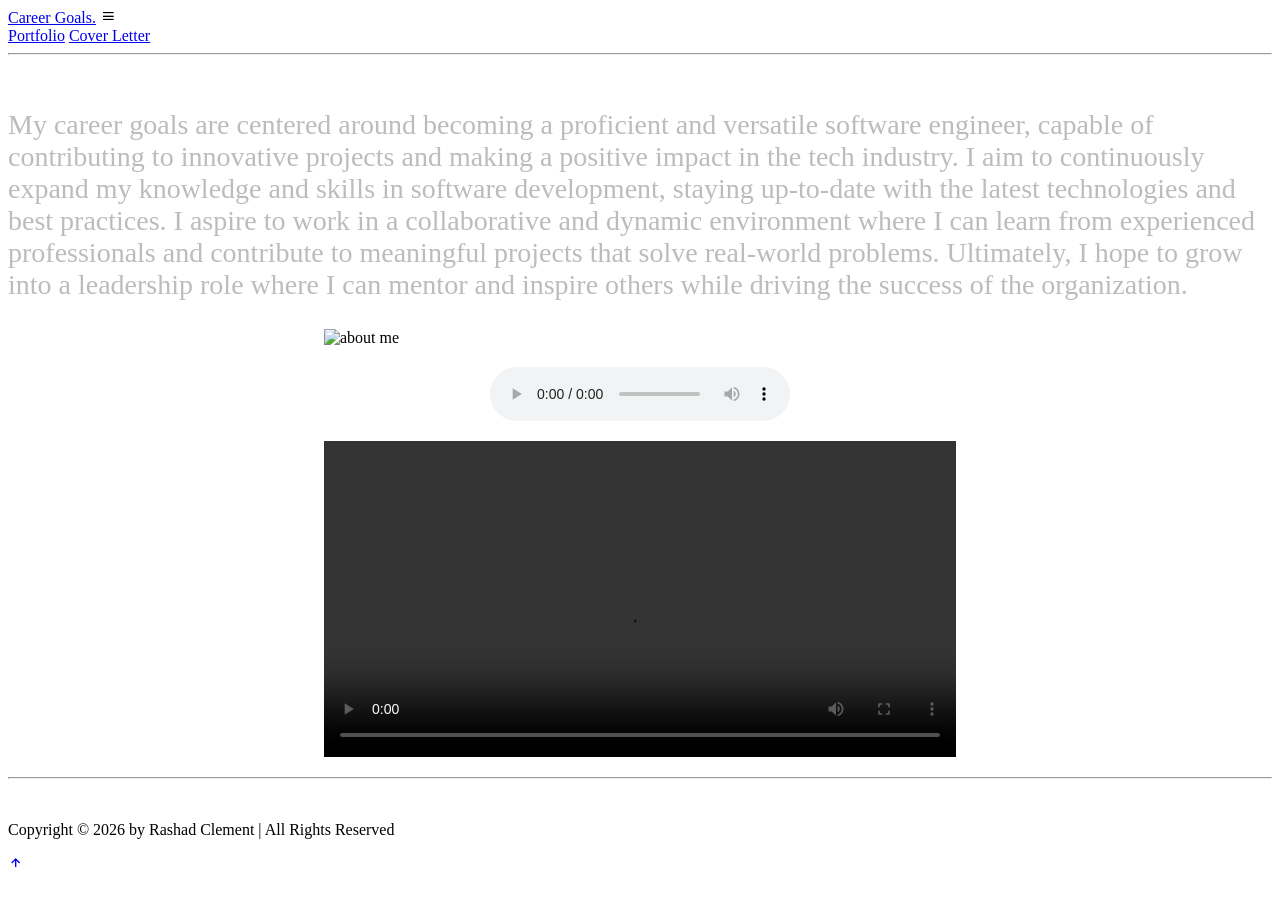
==== career_goals.html @ a1e1e6f7 "Creates cover.html, career_goal.html and modifies index.html" ====
<!doctype html>
<html lang="en">
  <head>
    <meta charset="UTF-8" />
    <meta http-equiv="X-UA-Compatible" content="IE=edge" />
    <meta name="viewport" content="width=device-width, initial-scale=1.0" />
    <title>Rashad's | Career Goals</title>
    <link
      href="https://unpkg.com/boxicons@2.1.4/css/boxicons.min.css"
      rel="stylesheet"
    />
    <link rel="shortcut icon" type="image/png" href="assets/favicon1.png" />
    <script
      type="text/javascript"
      src="https://cdn.jsdelivr.net/npm/@emailjs/browser@3/dist/email.min.js"
    ></script>
    <script type="text/javascript">
      (function () {
        emailjs.init("BVBajBuApLlORE-cE");
      })();
    </script>
    <link rel="stylesheet" href="styles.css" />
  </head>
  <body>
    <header class="header">
      <a href="#" class="logo">Career Goals.</a>

      <i class="bx bx-menu" id="menu-icon"></i>

      <nav class="navbar">
        <a href="index.html" style="--i: 1" class="active">Portfolio</a>
        <a href="cover.html" style="--i: 2">Cover Letter</a>
      </nav>
    </header>
    <hr />
    <br />
    <section class="section" id="section 1">
      <div class="section-text">
        <article style="text-align: left; color: #bdbbbb">
          <p style="font-size: 28px">
            My career goals are centered around becoming a proficient and
            versatile software engineer, capable of contributing to innovative
            projects and making a positive impact in the tech industry. I aim to
            continuously expand my knowledge and skills in software development,
            staying up-to-date with the latest technologies and best practices.
            I aspire to work in a collaborative and dynamic environment where I
            can learn from experienced professionals and contribute to
            meaningful projects that solve real-world problems. Ultimately, I
            hope to grow into a leadership role where I can mentor and inspire
            others while driving the success of the organization.
          </p>
        </article>
        <img
          src="./assets/images/about me.png"
          alt="about me"
          style="
            justify-content: center;
            display: block;
            margin-left: auto;
            margin-right: auto;
            width: 50%;
          "
        />
        <audio controls style="display: block; margin: 20px auto">
          <source src="./assets/media/New Recording 4.mp3" type="audio/mpeg" />
        </audio>
        <video controls style="display: block; margin: 20px auto; width: 50%">
          <source src="./assets/media/Kyoto.mp4" type="video/mp4" />
        </video>
      </div>
    </section>
    <hr />
    <br />
    <section>
      <footer class="footer">
        <div class="footer-text">
          <p>Copyright &copy; 2026 by Rashad Clement | All Rights Reserved</p>

          <div class="footer-iconTop">
            <a href="#main"><i class="bx bx-up-arrow-alt"></i></a>
          </div>
        </div>
      </footer>
    </section>
  </body>
</html>
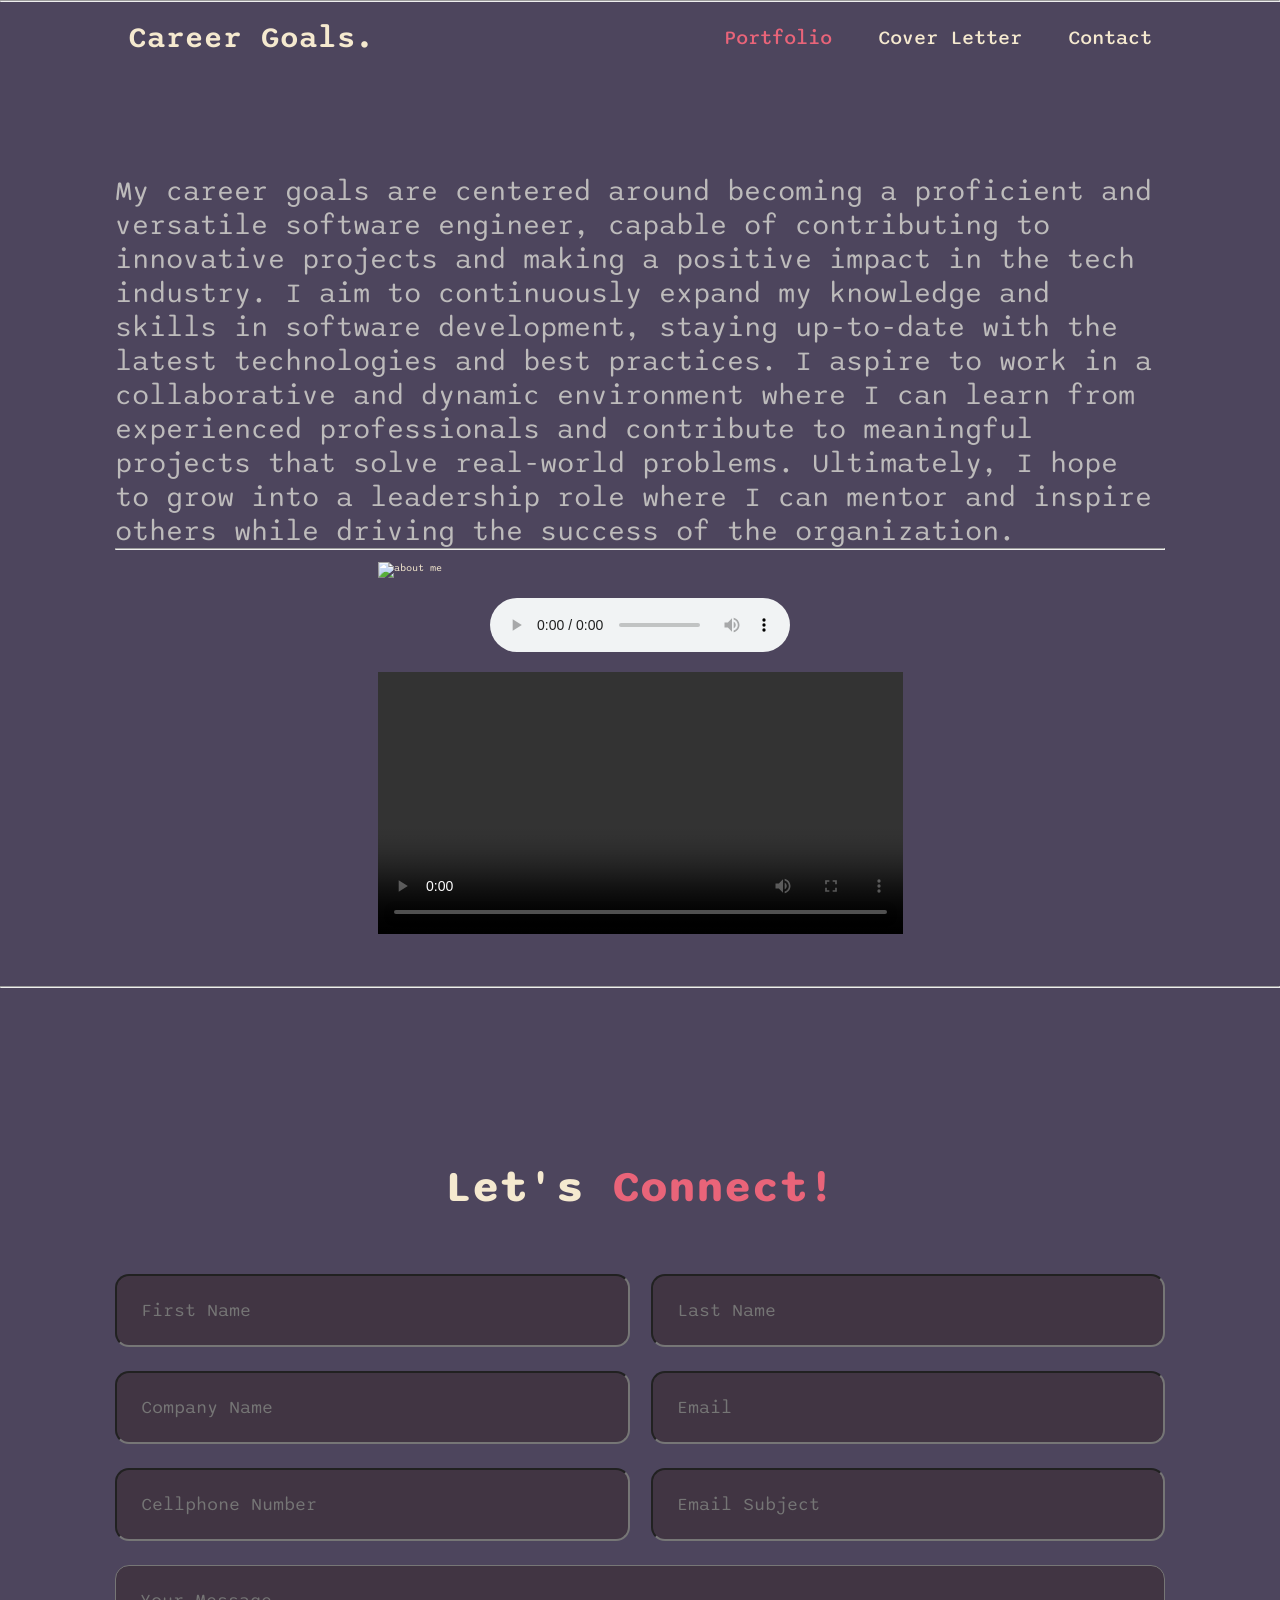
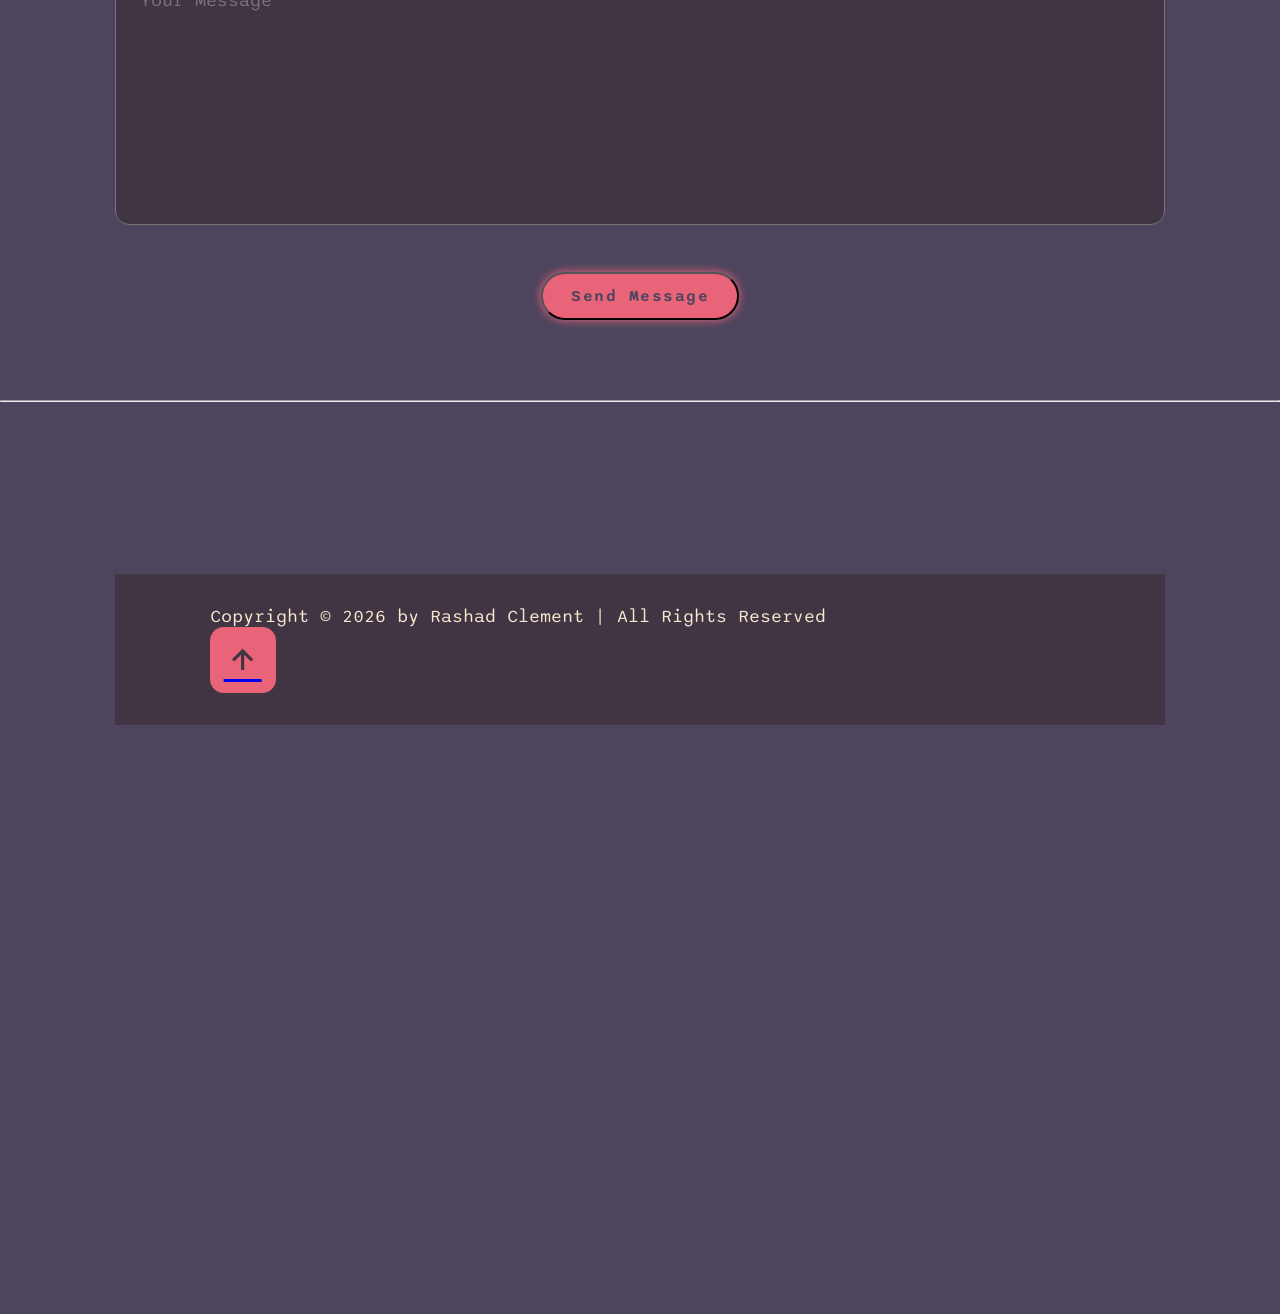
==== commit 46d04ee4: "Adds a table and unordered list to index, main and span to cover and main and contact form to career" ====
--- a/career_goals.html
+++ b/career_goals.html
@@ -30,26 +30,32 @@
       <nav class="navbar">
         <a href="index.html" style="--i: 1" class="active">Portfolio</a>
         <a href="cover.html" style="--i: 2">Cover Letter</a>
+        <a href="#contact" style="--i: 3">Contact</a>
       </nav>
     </header>
     <hr />
     <br />
     <section class="section" id="section 1">
       <div class="section-text">
-        <article style="text-align: left; color: #bdbbbb">
-          <p style="font-size: 28px">
-            My career goals are centered around becoming a proficient and
-            versatile software engineer, capable of contributing to innovative
-            projects and making a positive impact in the tech industry. I aim to
-            continuously expand my knowledge and skills in software development,
-            staying up-to-date with the latest technologies and best practices.
-            I aspire to work in a collaborative and dynamic environment where I
-            can learn from experienced professionals and contribute to
-            meaningful projects that solve real-world problems. Ultimately, I
-            hope to grow into a leadership role where I can mentor and inspire
-            others while driving the success of the organization.
-          </p>
-        </article>
+        <main>
+          <article style="text-align: left; color: #bdbbbb">
+            <p style="font-size: 28px">
+              My career goals are centered around becoming a proficient and
+              versatile software engineer, capable of contributing to innovative
+              projects and making a positive impact in the tech industry. I aim
+              to continuously expand my knowledge and skills in software
+              development, staying up-to-date with the latest technologies and
+              best practices. I aspire to work in a collaborative and dynamic
+              environment where I can learn from experienced professionals and
+              contribute to meaningful projects that solve real-world problems.
+              Ultimately, I hope to grow into a leadership role where I can
+              mentor and inspire others while driving the success of the
+              organization.
+            </p>
+          </article>
+        </main>
+        <hr />
+        <br />
         <img
           src="./assets/images/about me.png"
           alt="about me"
@@ -71,6 +77,37 @@
     </section>
     <hr />
     <br />
+    <section class="contact" id="contact">
+      <h2 class="heading">Let's <span>Connect!</span></h2>
+
+      <form action="#">
+        <div class="input-box">
+          <input type="text" placeholder="First Name" id="name" />
+          <input type="text" placeholder="Last Name" id="name" />
+          <input type="text" placeholder="Company Name" id="name" />
+          <input type="email" placeholder="Email" id="email" />
+        </div>
+        <div class="input-box">
+          <input type="number" placeholder="Cellphone Number" />
+          <input type="text" placeholder="Email Subject" />
+        </div>
+        <textarea
+          name=""
+          id="message"
+          cols="30"
+          rows="10"
+          placeholder="Your Message"
+        ></textarea>
+        <input
+          onclick="sendMail()"
+          type="submit"
+          value="Send Message"
+          class="btn"
+        />
+      </form>
+    </section>
+    <hr />
+    <br />
     <section>
       <footer class="footer">
         <div class="footer-text">
--- a/styles.css
+++ b/styles.css
@@ -0,0 +1,630 @@
+@import url('https://fonts.googleapis.com/css2?family=Labrada:wght@400;500;600;700;800;900&family=Sono:wght@400;500;600;700;800&display=swap');
+
+* {
+    margin: 0;
+    padding: 0;
+    box-sizing: border-box;
+    font-family: "Sono", sans-serif;
+}
+
+html {
+    font-size: 62.5%;
+    overflow-x: hidden;
+}
+
+body {
+    background: #4D455D;
+    color: #F5E9CF;
+}
+
+section {
+    min-height: 100vh;
+    padding: 160px 9% 32px;
+}
+
+.header {
+    position: fixed;
+    top: 0;
+    left: 0;
+    width: 100%;
+    padding: 20px 10%;
+    background: transparent;
+    display: flex;
+    justify-content: space-between;
+    align-items: center;
+    z-index: 100;
+}
+
+.header.sticky {
+    border-bottom: 2px solid rgba(0, 0, 0, 0.2);
+}
+
+.logo {
+    font-size: 30px;
+    color: #F5E9CF;
+    text-decoration: none;
+    font-weight: 600;
+    cursor: default;
+    opacity: 0;
+    animation: slideRight 1s ease forwards;
+}
+
+.navbar a {
+    display: inline-block;
+    font-size: 20px;
+    color: #F5E9CF;
+    text-decoration: none;
+    font-weight: 500;
+    margin-left: 40px;
+    transition: 0.3s;
+    opacity: 0;
+    animation: slideTop 0.5s ease forwards;
+    animation-delay: calc(0.3s * var(--i));
+}
+
+.navbar a:hover,
+.navbar a.active {
+    color: #E96479
+}
+
+#menu-icon {
+    font-size: 40px;
+    color: #F5E9CF;
+    display: none;
+}
+
+.home {
+    position: relative;
+    width: 100%;
+    height: 100vh;
+    display: flex;
+    justify-content: space-between;
+    align-items: center;
+    padding: 70px 10% 0;
+}
+
+.home-content {
+    max-width: 600px;
+}
+
+.home-content h3 {
+    font-size: 32px;
+    font-weight: 700;
+    opacity: 0;
+    animation: slideBottom 1s ease forwards;
+    animation-delay: 0.8s;
+}
+
+.home-content h3:nth-of-type(2) {
+    margin-bottom: 30px;
+    opacity: 0;
+    animation: slideTop 1s ease forwards;
+    animation-delay: 0.8s;
+}
+
+span {
+    color: #E96479;
+}
+
+.home-content h3 span {
+    color: #E96479;
+}
+
+.home-content h1 {
+    font-size: 56px;
+    font-weight: 700;
+    line-height: 1.3;
+    margin: -3px 0;
+    opacity: 0;
+    animation: slideRight 1s ease forwards;
+    animation-delay: 1s;
+}
+
+.home-content p {
+    font-size: 20px;
+    line-height: 1.5;
+    opacity: 0;
+    animation: slideLeft 1s ease forwards;
+    animation-delay: 1s;
+}
+
+.home-img img {
+    width: 800px;
+    margin-right: -20px;
+    opacity: 0;
+    animation: zoomIn 1s ease forwards, floatImage 4s ease-in-out infinite;
+    animation-delay: 2s, 3s;
+}
+
+.social-media a {
+    display: inline-flex;
+    justify-content: center;
+    align-items: center;
+    width: 40px;
+    height: 40px;
+    background: transparent;
+    border: 2px solid #E96479;
+    border-radius: 50%;
+    font-size: 20px;
+    color: #E96479;
+    text-decoration: none;
+    margin: 30px 15px 30px 0;
+    opacity: 0;
+    animation: slideLeft 1s ease forwards;
+    animation-delay: calc(0.3s * var(--i));
+}
+
+.social-media a:hover {
+    background: #E96479;
+    color: #4D455D;
+    box-shadow: 0 0 20px #E96479;
+}
+
+.btn {
+    display: inline-block;
+    padding: 12px 28px;
+    background: #E96479;
+    border-radius: 40px;
+    box-shadow: 0 0 10px #E96479;
+    font-size: 16px;
+    color: #4D455D;
+    letter-spacing: 1.5px;
+    text-decoration: none;
+    font-weight: 600;
+    transition: 0.5s ease;
+    opacity: 0;
+    animation: slideTop 1s ease forwards;
+    animation-delay: 2s;
+}
+
+.btn:hover {
+    box-shadow: none;
+}
+
+.about {
+    display: flex;
+    justify-content: center;
+    align-items: center;
+    gap: 32px;
+    background: #413543;
+}
+
+.about-img img {
+    width: 800px;
+}
+
+.heading {
+    text-align: center;
+    font-size: 45px;
+}
+
+.about-content h2 {
+    text-align: left;
+    line-height: 1.5;
+}
+
+.about-content h3 {
+    font-size: 30px;
+    line-height: 1.5;
+}
+
+.about-content p {
+    font-size: 18px;
+    margin: 10px 0 15px;
+    line-height: 1.5;
+}
+
+.skills h2 {
+    margin-bottom: 80px;
+}
+
+.skills-container {
+    display: flex;
+    justify-content: center;
+    align-items: center;
+    flex-wrap: wrap;
+    gap: 32px;
+}
+
+.skills-container .skills-box {
+    flex: 1 1 480px;
+    background: #413543;
+    padding: 48px 32px 64px;
+    border-radius: 32px;
+    text-align: center;
+    border: 3px solid #4D455D;
+    transition: 0.5s ease;
+}
+
+.skills-container .skills-box:hover {
+    border-color: #E96479;
+    transform: scale(1.02);
+}
+
+.skills-box i {
+    font-size: 112px;
+    color: #E96479;
+}
+
+.skills-box h3 {
+    font-size: 42px;
+}
+
+.skills-box p {
+    font-size: 26px;
+    margin: 16px 0 48px;
+}
+
+.skills-box img {
+    opacity: 0;
+    animation: slideTop 3s ease forwards;
+    animation-delay: calc(3s * var(--i));
+}
+
+.ul {
+    display: flex;
+    justify-content: center;
+    align-items: center;
+    flex-wrap: wrap;
+    gap: 32px;
+}
+
+.work {
+    background: #413543;
+}
+
+.work h2 {
+    margin-bottom: 64px;
+}
+
+.work-container {
+    display: grid;
+    grid-template-columns: repeat(2, 1fr);
+    align-items: center;
+    gap: 40px;
+}
+
+.work-container .work-box {
+    position: relative;
+    border-radius: 32px;
+    box-shadow: 0 0 16px #4D455D;
+    overflow: hidden;
+    display: flex;
+}
+
+.work-box img {
+    width: 100%;
+    transition: 0.5s ease;
+
+}
+.work-box:hover img {
+    transform: scale(1.1);
+}
+
+.work-box .work-layer {
+    position: absolute;
+    bottom: 0;
+    left: 0;
+    width: 100%;
+    height: 100%;
+    background: linear-gradient(rgba(0, 0, 0, 0.1), #E96479);
+    display: flex;
+    justify-content: center;
+    align-items: center;
+    flex-direction: column;
+    text-align: center;
+    padding: 0 48px;
+    transform: translateY(100%);
+    transition: 0.5s ease;
+}
+
+.work-box:hover .work-layer {
+    transform: translateY(0);
+}
+
+.work-layer h4 {
+    font-size: 48px;
+}
+
+.work-layer p {
+    font-size: 18px;
+    margin: 5px 0 16px;
+}
+
+.work-layer a {
+    display: inline-flex;
+    justify-content: center;
+    align-items: center;
+    width: 80px;
+    height: 80px;
+    background: #F5E9CF;
+    border-radius: 50%;
+}
+
+.work-layer a i {
+    font-size: 32px;
+    color: #413543;
+}
+
+.contact h2{
+    margin-bottom: 48px;
+}
+
+.contact form {
+    max-width: 1120px;
+    margin: 16px auto;
+    text-align: center;
+    margin-bottom: 48px;
+}
+
+.contact form .input-box {
+    display: flex;
+    justify-content: space-between;
+    flex-wrap: wrap;
+}
+
+.contact form .input-box input,
+.contact form textarea {
+    width: 100%;
+    padding: 24px;
+    font-size: 18px;
+    color: #F5E9CF;
+    background: #413543;
+    border-radius: 14px;
+    margin: 12px 0;
+}
+
+.contact form .input-box input {
+    width: 49%;
+}
+
+.contact form textarea {
+    resize: none;
+}
+
+.contact form .btn {
+    margin-top: 32px;
+    cursor: pointer;
+}
+
+.footer {
+    display: flex;
+    justify-content: space-between;
+    align-items: center;
+    flex-wrap: wrap;
+    padding: 32px 9%;
+    background: #413543;
+}
+
+.footer-text p {
+    font-size: 18px;
+}
+
+.footer-iconTop a {
+    display: inline-flex;
+    justify-content: center;
+    align-items: center;
+    padding: 14px;
+    background: #E96479;
+    border-radius: 14px;
+}
+
+.footer-iconTop a:hover {
+    box-shadow: 0 0 16px #E96479;
+}
+
+.footer-iconTop a i {
+    font-size: 38px;
+    color: #413543;
+}
+
+/* KEYFRAME ANIMATIONS */
+@keyframes slideRight {
+    0% {
+        transform: translateX(-100px);
+        opacity: 0;
+    }
+
+    100% {
+        transform: translateX(0);
+        opacity: 1;
+    }
+
+}
+
+@keyframes slideLeft {
+    0% {
+        transform: translateX(100px);
+        opacity: 0;
+    }
+
+    100% {
+        transform: translateX(0);
+        opacity: 1;
+    }
+
+}
+
+@keyframes slideTop {
+    0% {
+        transform: translateY(100px);
+        opacity: 0;
+    }
+
+    100% {
+        transform: translateY(0);
+        opacity: 1;
+    }
+}
+
+@keyframes slideBottom {
+    0% {
+        transform: translateY(-100px);
+        opacity: 0;
+    }
+
+    100% {
+        transform: translateY(0);
+        opacity: 1;
+    }
+}
+
+@keyframes zoomIn {
+    0% {
+            transform: scale(0);
+            opacity: 0;
+        }
+    
+        100% {
+            transform: scale(1);
+            opacity: 1;
+        }
+}
+
+@keyframes floatImage {
+    0% {
+            transform: translateY(0);
+        }
+
+    50% {
+            transform: translateY(-24px);
+        }
+    
+    100% {
+            transform: translateY(1);
+        }
+}
+
+/* BREAKPOINTS */
+@media (max-width: 1200px) {
+    html {
+        font-size: 55%;
+    }
+}
+
+@media (max-width: 991px) {
+    .header {
+        padding: 32px 3%;
+    }
+
+    section {
+        padding: 160px 3% 32px;
+    }
+
+    .skills {
+        padding-bottom: 112px;
+    }
+
+    .work {
+        padding-bottom: 112px;
+    }
+
+    .contact {
+        min-height: auto;
+    }
+
+    .footer {
+        padding: 32px 3%;
+    }
+}
+
+@media (max-width: 768px) {
+    #menu-icon {
+        display: block;
+    }
+
+    .navbar {
+        position: absolute;
+        top: 100%;
+        left: 0;
+        width: 100%;
+        padding: 16px 3%;
+        background-color: #4D455D;
+        border-top: 2px solid rgba(0, 0, 0, 0.2);
+        box-shadow: 0 8px 2px rgba(0, 0, 0, 0.2);
+        display: none;
+    }
+
+    .navbar.active {
+        display: block;
+    }
+
+    .navbar a {
+        display: block;
+        font-size: 32px;
+        margin: 48px 0;
+    }
+
+    .home {
+        flex-direction: column;
+    }
+
+    .home-content h3{
+        font-size: 42px;
+    }
+
+    .home-content h1 {
+        font-size: 80px;
+    }
+
+    .home-img img{
+        width: 70vw;
+        margin-top: 64px;
+    }
+
+    .about {
+        flex-direction: column-reverse;
+    }
+
+    .about-img {
+        width: 70vw;
+        margin-top: 64px;
+    }
+
+    .skills h2 {
+        margin-bottom: 48px;
+    }
+
+    .work h2 {
+        margin-bottom: 48px;
+    }
+
+    .work-container {
+        grid-template-columns: repeat(2, 1fr);
+    }
+}
+
+@media (max-width: 617px) {
+    .work-container {
+        grid-template-columns: 1fr;
+    }
+}
+
+@media (max-width: 450px) {
+    html {
+        font-size: 50%;
+    }
+
+    .contact form .input-box input {
+        width: 100%;
+    }
+}
+
+@media (max-width: 365px) {
+    .home-img img {
+        width: 90vw;
+    }
+
+    .about-img img {
+        width: 90vw;
+    }
+
+    .footer {
+        flex-direction: column-reverse;
+    }
+
+    .footer p {
+        text-align: center;
+        margin-top: 32px;
+    }
+}
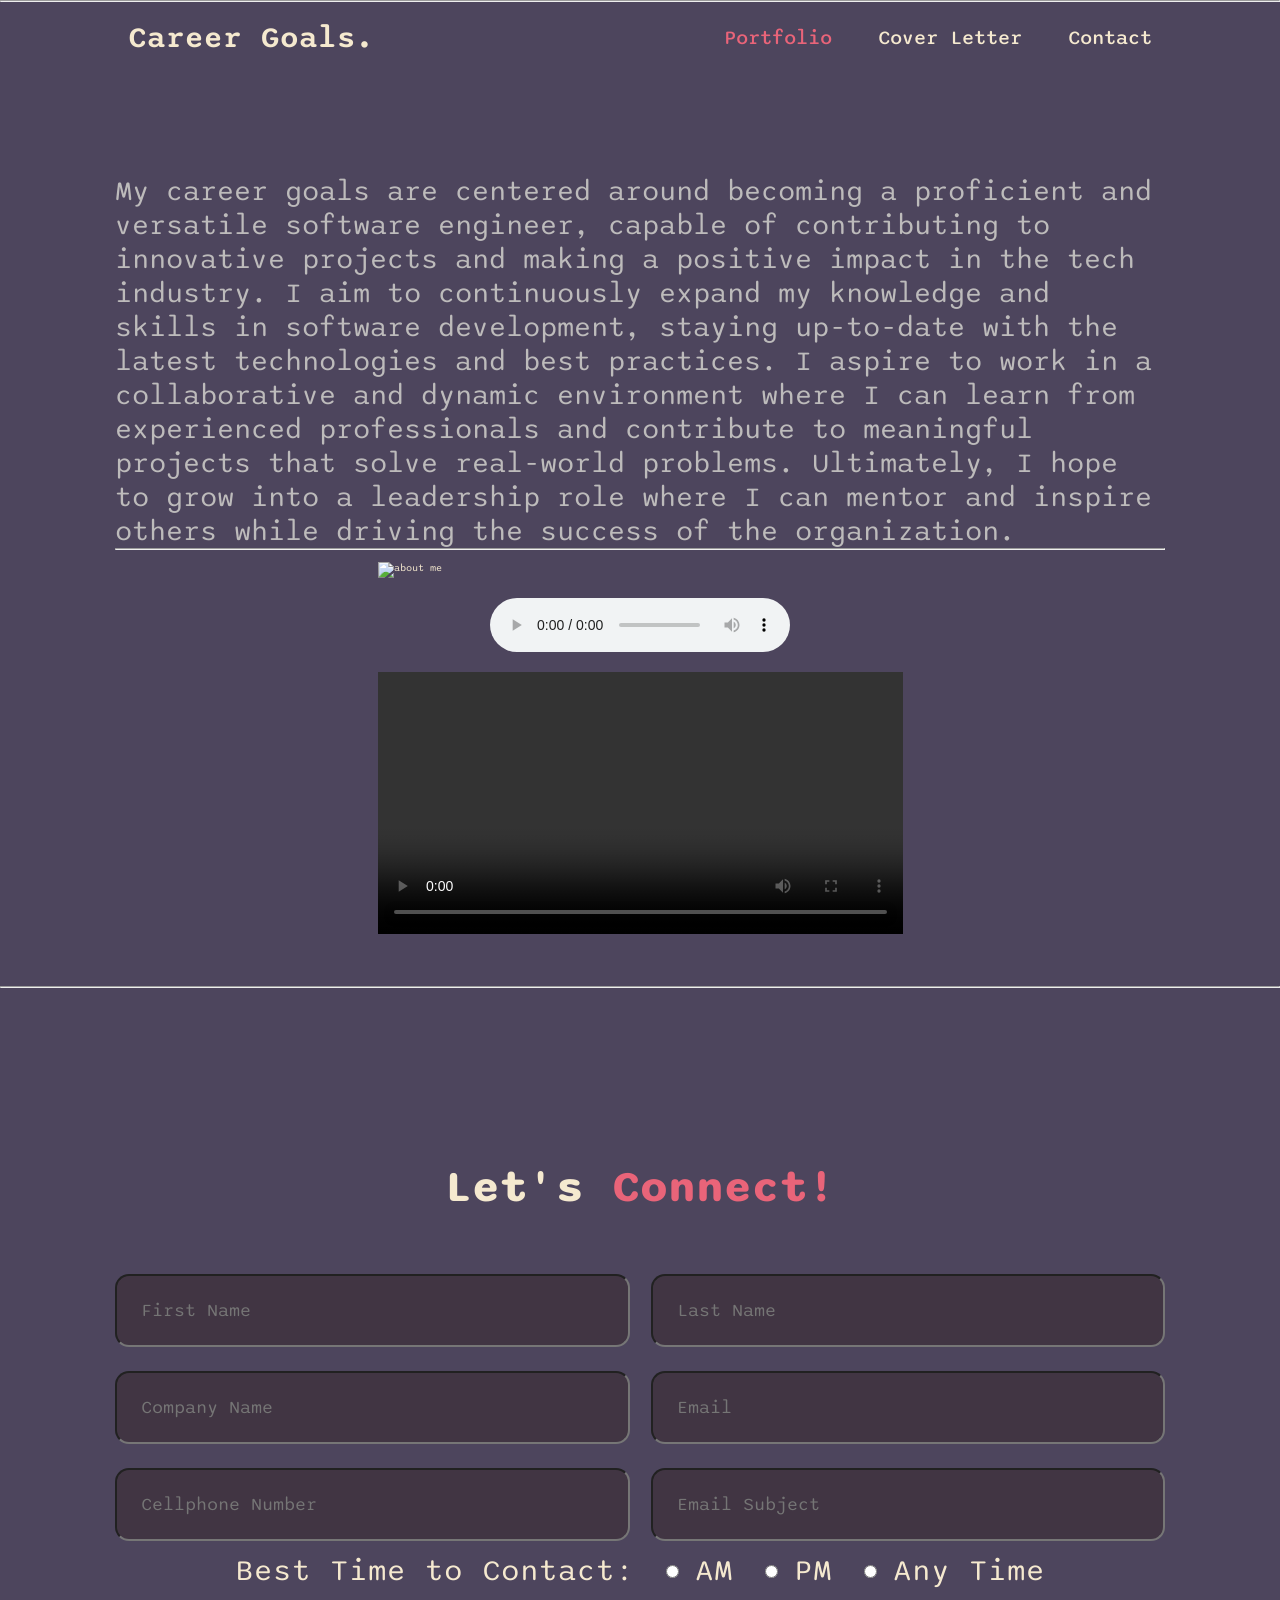
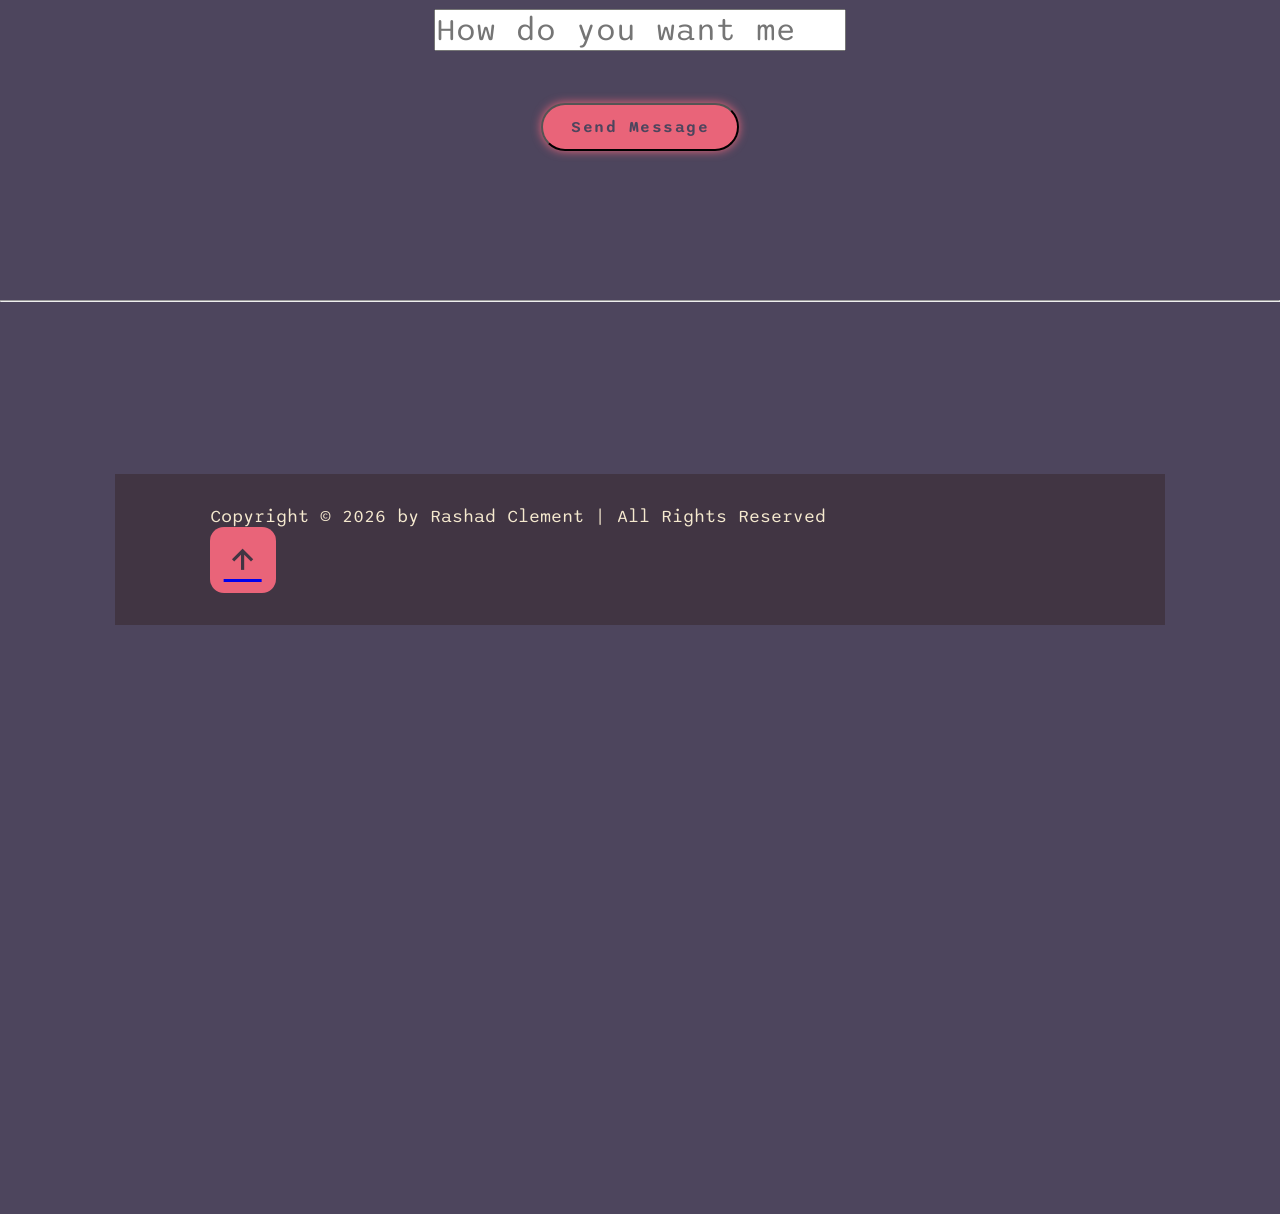
==== commit 96f84a9d: "Changes index to resume, adds list-style to skills, adds radio button to career contact section and " ====
--- a/career_goals.html
+++ b/career_goals.html
@@ -28,7 +28,7 @@
       <i class="bx bx-menu" id="menu-icon"></i>
 
       <nav class="navbar">
-        <a href="index.html" style="--i: 1" class="active">Portfolio</a>
+        <a href="resume.html" style="--i: 1" class="active">Portfolio</a>
         <a href="cover.html" style="--i: 2">Cover Letter</a>
         <a href="#contact" style="--i: 3">Contact</a>
       </nav>
@@ -80,24 +80,60 @@
     <section class="contact" id="contact">
       <h2 class="heading">Let's <span>Connect!</span></h2>
 
-      <form action="#">
+      <form action="/resume.html">
         <div class="input-box">
-          <input type="text" placeholder="First Name" id="name" />
-          <input type="text" placeholder="Last Name" id="name" />
-          <input type="text" placeholder="Company Name" id="name" />
+          <input type="text" placeholder="First Name" id="fname" />
+          <input type="text" placeholder="Last Name" id="lname" />
+          <input type="text" placeholder="Company Name" id="company" />
           <input type="email" placeholder="Email" id="email" />
         </div>
         <div class="input-box">
-          <input type="number" placeholder="Cellphone Number" />
-          <input type="text" placeholder="Email Subject" />
+          <input type="tel" placeholder="Cellphone Number" id="phone" />
+          <input type="text" placeholder="Email Subject" id="subject" />
         </div>
-        <textarea
-          name=""
-          id="message"
-          cols="30"
-          rows="10"
-          placeholder="Your Message"
-        ></textarea>
+        <div
+          style="
+            display: flex;
+            flex-wrap: wrap;
+            gap: 16px;
+            justify-content: center;
+            align-items: center;
+            margin-bottom: 20px;
+            font-size: 30px;
+          "
+        >
+          <p>Best Time to Contact:</p>
+          <br />
+          <input type="radio" id="am" name="time" value="am" size="" />
+          <label for="am">AM</label><br />
+          <input type="radio" id="pm" name="time" value="pm" />
+          <label for="pm">PM</label><br />
+          <input type="radio" id="anytime" name="time" value="anytime" />
+          <label for="anytime">Any Time</label>
+        </div>
+        <div
+          style="
+            display: flex;
+            justify-content: center;
+            align-items: center;
+            margin-bottom: 20px;
+          "
+        >
+          <input
+            type="text"
+            name="SearchableList"
+            id="list-of-contact-options"
+            placeholder="How do you want me to contact you?"
+            list="contact-options"
+            style="font-size: xx-large"
+          />
+          <datalist id="contact-options">
+            <option value="Email"></option>
+            <option value="Phone Call"></option>
+            <option value="Text Message"></option>
+            <option value="Video Call"></option>
+          </datalist>
+        </div>
         <input
           onclick="sendMail()"
           type="submit"
--- a/styles.css
+++ b/styles.css
@@ -64,7 +64,7 @@
 
 .navbar a:hover,
 .navbar a.active {
-    color: #E96479
+    color: #E96479;
 }
 
 #menu-icon {
@@ -267,6 +267,7 @@
     align-items: center;
     flex-wrap: wrap;
     gap: 32px;
+    list-style:upper-roman;
 }
 
 .work {
